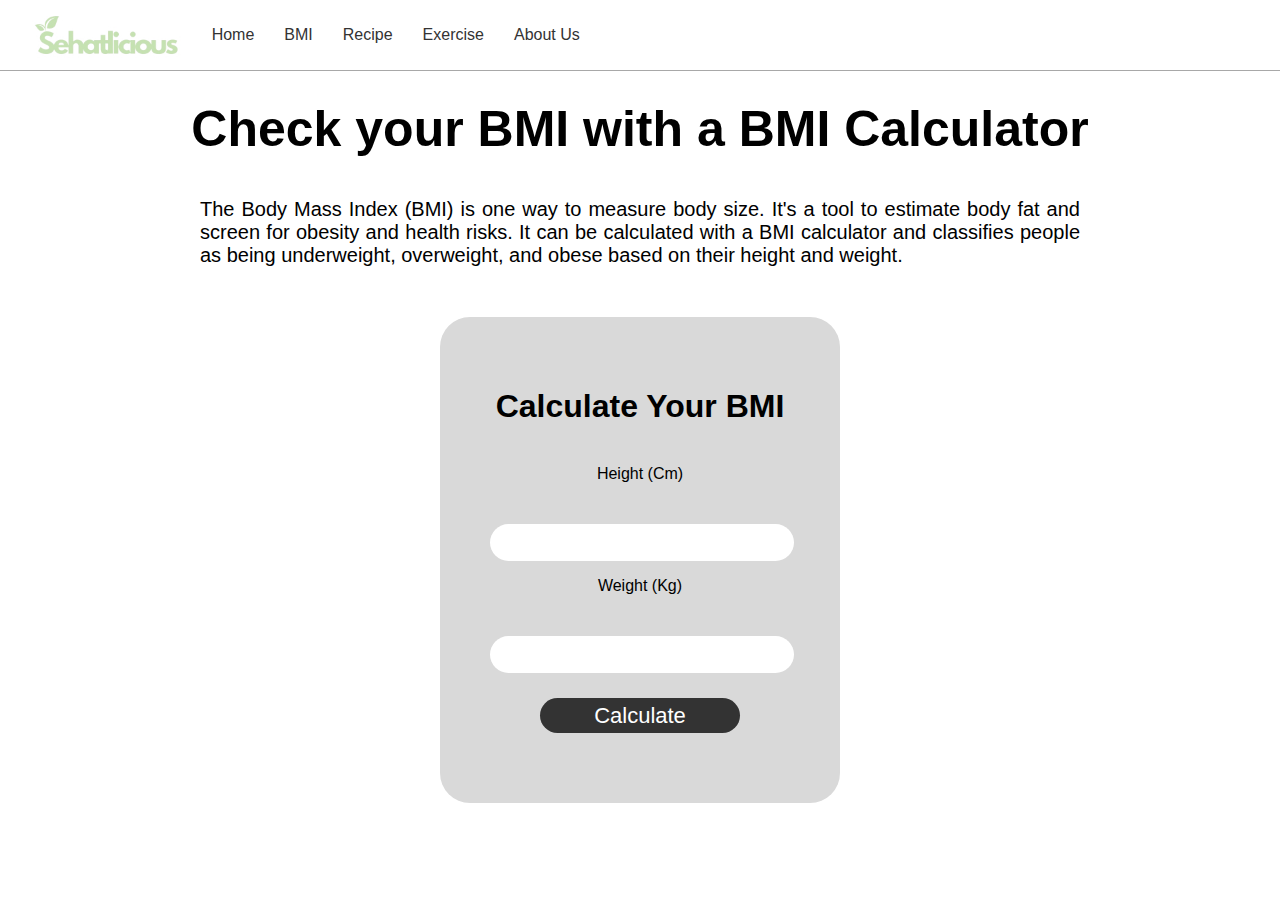
==== BMI-calculator/index.html @ 5408050d "Add files via upload" ====
<!DOCTYPE html>
<html lang="en">
<head>
    <meta charset="UTF-8">
    <meta name="viewport" content="width=device-width, initial-scale=1.0">
    <title>BMI Calculator</title>
    <link rel="stylesheet" href="style.css">
    <script src="script.js"></script>
</head>

<body>

    <h1 class="page-title">Check your BMI with a BMI Calculator</h1>
    <p class="desc">The Body Mass Index (BMI) is one way to measure body size. It's a tool to estimate 
        body fat and screen for obesity and health risks. It can be calculated 
        with a BMI calculator and classifies people as being underweight, overweight, and obese
        based on their height and weight.</p>

    <div class="navbar">
        <img src="Sehatlicious-removebg-preview 1.jpg">
        <a class="active" href="#home">Home</a>
        <a href="#BMI">BMI</a>
        <a href="#Recipe">Recipe</a>
        <a href="#Exercise">Exercise</a>
        <a href="#about">About Us</a>
      </div>

    <div class="container">
        <h1>Calculate Your BMI</h1>

        <p>Height (Cm)</p>
        <input type="number" id="Height">

        <p>Weight (Kg)</p>
        <input type="number" id="weight">

        <button id="btn">Calculate</button>

        <div id="result"></div>


    </div>
</body>
</html>
---- BMI-calculator/style.css ----
@import url('https://fonts.googleapis.com/css2?family=Open+Sans&display=swap');

* {
    font-family: 'Roboto', sans-serif;
}

body {
    margin: 0;
    padding: 0;
}

.page-title {
    text-align: center;
    margin-top: 100px;
    font-size: 50px;
}

.desc {
    margin-left: 200px;
    margin-right: 200px;
    text-align: justify;
    margin-top: 10px;
    font-size: 20px;
}

.navbar {
    position: fixed;
    top: 0;
    left: 0;
    width: 100%;
    background-color: #FFFFFF;
    display: flex;
    justify-content: space;
    align-items: center;
    padding: 10px 20px;
    z-index: 1000; /* Ensure navbar appears above other content */
    border-bottom: 1px solid #A8A8A8; /* Add bottom border */

}

/* Style the links inside the navigation bar */
.navbar a {
    color: #333;
    text-decoration: none;
    padding: 10px 15px;
    font-size: 16px;
}

/* Change the color of links on hover */
.navbar a:hover {
    background-color: #f2f2f2;
    color: #000;
}

/* Style the logo/image in the navbar */
.navbar img {
    height: 50px;
    margin-right: 10px;
}

.container {
    margin: 50px auto;
    width: 300px;
    background-color: #D9D9D9;
    padding: 50px;
    border-radius: 30px;
    text-align: center;
}

h1 {
    margin-bottom: 40px;
}

input {
    width: 100%;
    height: 35px;
    margin-top: 25px;
    border-radius: 20px;
    border: none;
    background-color: white;
    color: black;
    font-size: 22px;
}

button {
    width: 200px;
    height: 35px;
    margin-top: 25px;
    border-radius: 20px;
    border: none;
    background-color: #333333;
    color: white;
    font-size: 22px;
}

#result {
    margin-top: 20px;
    font-size: 25px;
}
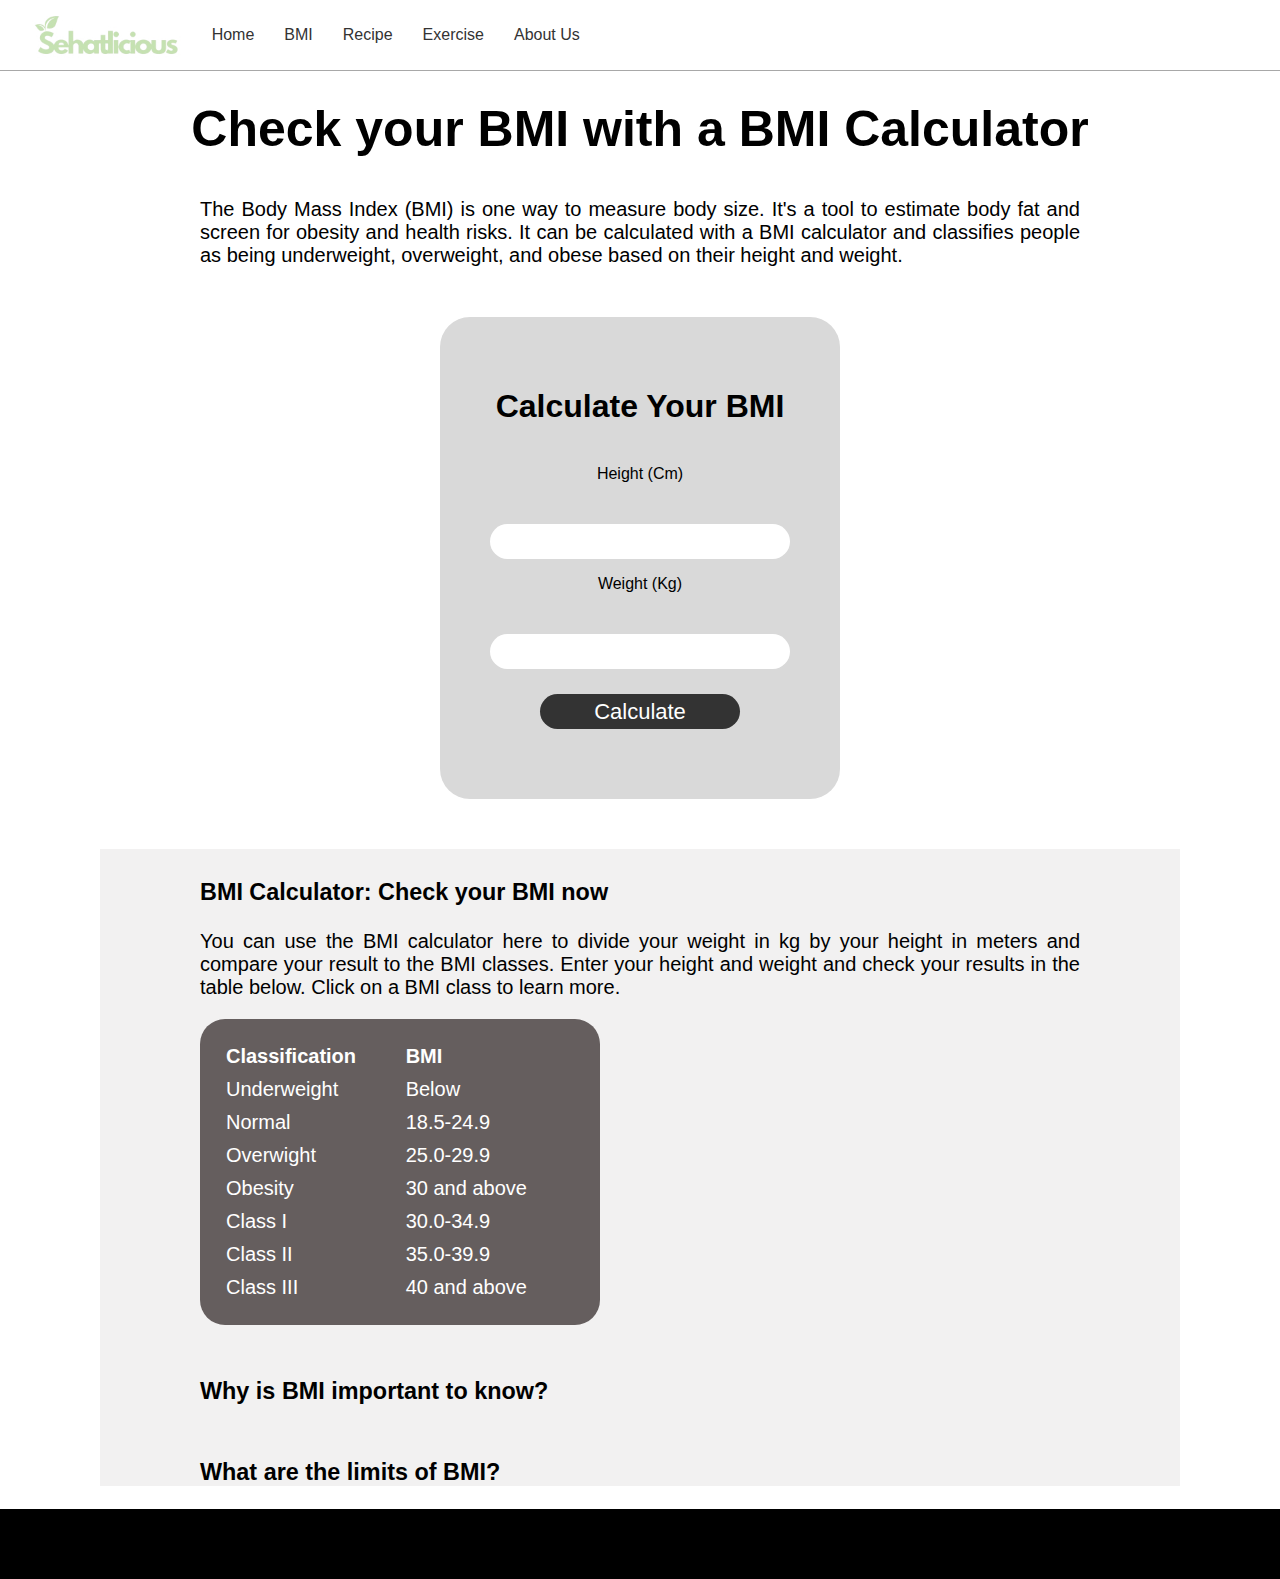
==== commit fecd6f28: "Add files via upload" ====
--- a/BMI-calculator/index.html
+++ b/BMI-calculator/index.html
@@ -5,40 +5,174 @@
     <meta name="viewport" content="width=device-width, initial-scale=1.0">
     <title>BMI Calculator</title>
     <link rel="stylesheet" href="style.css">
+    <script src="http://ajax.googleapis.com/ajax/libs/jquery/2.1.3/jquery.min.js"></script>
     <script src="script.js"></script>
 </head>
 
 <body>
-
+    
     <h1 class="page-title">Check your BMI with a BMI Calculator</h1>
+    
     <p class="desc">The Body Mass Index (BMI) is one way to measure body size. It's a tool to estimate 
         body fat and screen for obesity and health risks. It can be calculated 
         with a BMI calculator and classifies people as being underweight, overweight, and obese
         based on their height and weight.</p>
+        
+        <div class="navbar">
+            <img src="image/Sehatlicious-removebg-preview 1.jpg">
+            <a class="active" href="#home">Home</a>
+            <a href="#BMI">BMI</a>
+            <a href="#Recipe">Recipe</a>
+            <a href="#Exercise">Exercise</a>
+            <a href="#about">About Us</a>
+        </div>
+        
+        <div class="container">
+            <h1>Calculate Your BMI</h1>
+            
+            <p>Height (Cm)</p>
+            <input type="number" id="Height">
+            
+            <p>Weight (Kg)</p>
+            <input type="number" id="weight">
+            
+            <button id="btn">Calculate</button>
+            
+            <div id="result"></div>
+        </div>
+        
+        
+        <div class="box">
+            <h3>BMI Calculator: Check your BMI now</h3>
+            <p>You can use the BMI calculator here to divide your weight in kg by your height 
+                in meters and compare your result to the BMI classes. Enter your height and weight and check your results in the table below.
+                Click on a BMI class to learn more.</p>
 
-    <div class="navbar">
-        <img src="Sehatlicious-removebg-preview 1.jpg">
-        <a class="active" href="#home">Home</a>
-        <a href="#BMI">BMI</a>
-        <a href="#Recipe">Recipe</a>
-        <a href="#Exercise">Exercise</a>
-        <a href="#about">About Us</a>
-      </div>
+            <div class="box2">
+                <table>
+                <tr>
+                    <th>Classification</th>
+                    <th>BMI</th>
+                </tr>
+                <tr>
+                    <td>Underweight</td>
+                    <td>Below</td>
+                </tr>
+                <tr>
+                    <td>Normal</td>
+                    <td>18.5-24.9</td>
+                </tr>
+                <tr>
+                    <td>Overwight</td>
+                    <td>25.0-29.9</td>
+                </tr>    
+                <tr>
+                    <td>Obesity</td>
+                    <td>30 and above</td>
+                </tr>
+                <tr>
+                    <td>Class I</td>
+                    <td>30.0-34.9</td>
+                </tr>
+                <tr>
+                    <td>Class II</td>
+                    <td>35.0-39.9</td>
+                </tr>
+                <tr>
+                    <td>Class III</td>
+                    <td>40 and above</td>
+                </tr>
+                </table>
+            </div>
+            
+            <div id="toggleThis">
+                <h3>Why is BMI important to know?</h3>
+             </div>
+            
+            <div id="content">
+                <p>
+                    You can use our online BMI calculator by entering your weight
+                    in kilograms and height in meters. Once you've 
+                    calculated your BMI, refer to the corresponding 
+                    categories to assess your health risks.
+                </p>
+                
+                <p>
+                    BMI is an effective tool for evaluating your potential risk for diseases associated 
+                    with excess body fat. Both overweight and obesity significantly elevate the risks 
+                    of mortality and various health issues. Generally, the higher your BMI, 
+                    the higher the likelihood of developing 
+                    chronic conditions related to obesity, such as:
+                </p>
+                
+                <ul class="list">
+                    <li>Type II diabetes</li>
+                    <li>Cardiovascular disease</li>
+                    <li>Stroke</li>
+                    <li>High blood presure</li>
+                    <li>Infertility</li>
+                    <li>Depression and anxiety</li>
+                    <li>Coronary heart disease</li>
+                    <li>Dyslipidemia</li>
+                    <li>Nonalcoholic fatty liver disease (NAFLD)/Nonalcoholic steatohepatitis (NASH)</li>
+                    <li>Gastroesophageal reflux disease (GERD)</li>
+                    <li>Metabolic syndrome (MetS)</li>
+                    <li>Urinary incontinence</li>
+                    <li>Obstructive sleep apnea and breathing problems</li>
+                    <li>Various types of cancer: including but not limited to - breast, colon, endometrial, 
+                        oesophageal, kidney, ovarian, and pancreatic cancer</li>
+                    <li>Knee osteoarthritis</li>
+                    <li>Gallstone disease</li>
+                    <li>Thrombosis</li>
+                    <li>Gout</li>
+                </ul>
+            </div>
+            
+            <div id="toggleThis2">
+                <h3>What are the limits of BMI?</h3>
+             </div>
 
-    <div class="container">
-        <h1>Calculate Your BMI</h1>
+             <div id="content2">
+                <p>
+                    BMI provides a straightforward and quantifiable measure of body mass, 
+                    yet it's not always precise across all demographics. It can be particularly 
+                    inaccurate for older adults, athletes, very tall or short individuals, and 
+                    those with muscular builds, such as bodybuilders. 
+                    These groups might have higher BMIs due to greater muscle mass.
+                </p>
 
-        <p>Height (Cm)</p>
-        <input type="number" id="Height">
+                <p>
+                    Further limitations of BMI include:
+                </p>
 
-        <p>Weight (Kg)</p>
-        <input type="number" id="weight">
+                <ul class="list">
+                    <li>It does not account for genetic factors that could predispose someone to obesity-related
+                        conditions like metabolic syndrome.</li>
+                    <li>It overlooks environmental and lifestyle influences that may also impact chronic disease 
+                        risk. </li>
+                    <li>It does not consider how body fat is distributed, which can vary significantly among 
+                        individuals.</li>
+                </ul>
+                
+                <p>
+                    It's crucial to understand that having obesity does not automatically 
+                    imply poor health, just as being within a 'normal' weight range doesn’t 
+                    guarantee good health. BMI should not be seen as a definitive marker of your health status 
+                    but rather as one tool to help guide health decisions.
+                </p>
 
-        <button id="btn">Calculate</button>
+                <p>Regardless of your BMI, maintaining a healthy diet and lifestyle is universally recommended. 
+                    Discuss your BMI and overall health with your healthcare provider to determine the best course 
+                    of action for you.
+                </p>
+             </div>
+        </div>
 
-        <div id="result"></div>
+        <footer class="footer">
+            <img src="/image/Sehatlicious-removebg-preview 1.png" alt="">
+        </footer>
 
+    </body>
+    </html>
 
-    </div>
-</body>
-</html>+     --- a/BMI-calculator/style.css
+++ b/BMI-calculator/style.css
@@ -2,6 +2,7 @@
 
 * {
     font-family: 'Roboto', sans-serif;
+    box-sizing: border-box;;
 }
 
 body {
@@ -60,7 +61,7 @@
 
 .container {
     margin: 50px auto;
-    width: 300px;
+    width: 400px;
     background-color: #D9D9D9;
     padding: 50px;
     border-radius: 30px;
@@ -96,4 +97,103 @@
 #result {
     margin-top: 20px;
     font-size: 25px;
+}
+
+.box {
+    background-color: #F2F1F1;
+    margin-left: 100px;
+    margin-right: 100px;
+    text-align: justify;
+    margin-top: 10px;
+    font-size: 20px;
+}
+
+.box h3 { 
+    padding-top: 30px;
+    margin-right: 100px;
+    margin-left: 100px;
+    text-align: justify;
+}
+
+.box p {
+    margin-right: 100px;
+    margin-left: 100px;
+    text-align: justify;
+}
+
+.box img {
+    height: 30px;
+    margin-right: 10px;
+}
+
+table{
+    color: white;
+    width: 350px;
+}
+
+th, td{
+    text-align: left;
+    padding: 4px;
+}
+
+.box2 {
+    background-color: #655E5E;
+    border-radius: 25px;
+    padding: 20px;
+    width: 400px;
+    height: auto;
+    margin-left: 100px;
+}
+
+.box2 p {
+    color: white;
+    text-align: justify;
+}
+
+#toggleThis {
+    padding: auto;
+    width: 100%;
+    background: #F2F1F1;
+    text-align: end;
+    cursor: pointer;
+}
+
+#content {
+    padding: 15px;
+    width: 100%;
+    text-align: justify;
+    font-size: 20px;
+    display: none;
+}
+
+.list {
+    margin-left: 100px;
+}
+
+.footer{
+    padding: 10px;
+    background-color: #000;
+}
+
+.footer img {
+    display: block;
+    margin-left: auto;
+    margin-right: auto;
+    height: 50px;
+}
+
+#toggleThis2 {
+    padding: auto;
+    width: 100%;
+    background: #F2F1F1;
+    text-align: end;
+    cursor: pointer;
+}
+
+#content2 {
+    padding: 15px;
+    width: 100%;
+    text-align: justify;
+    font-size: 20px;
+    display: none;
 }